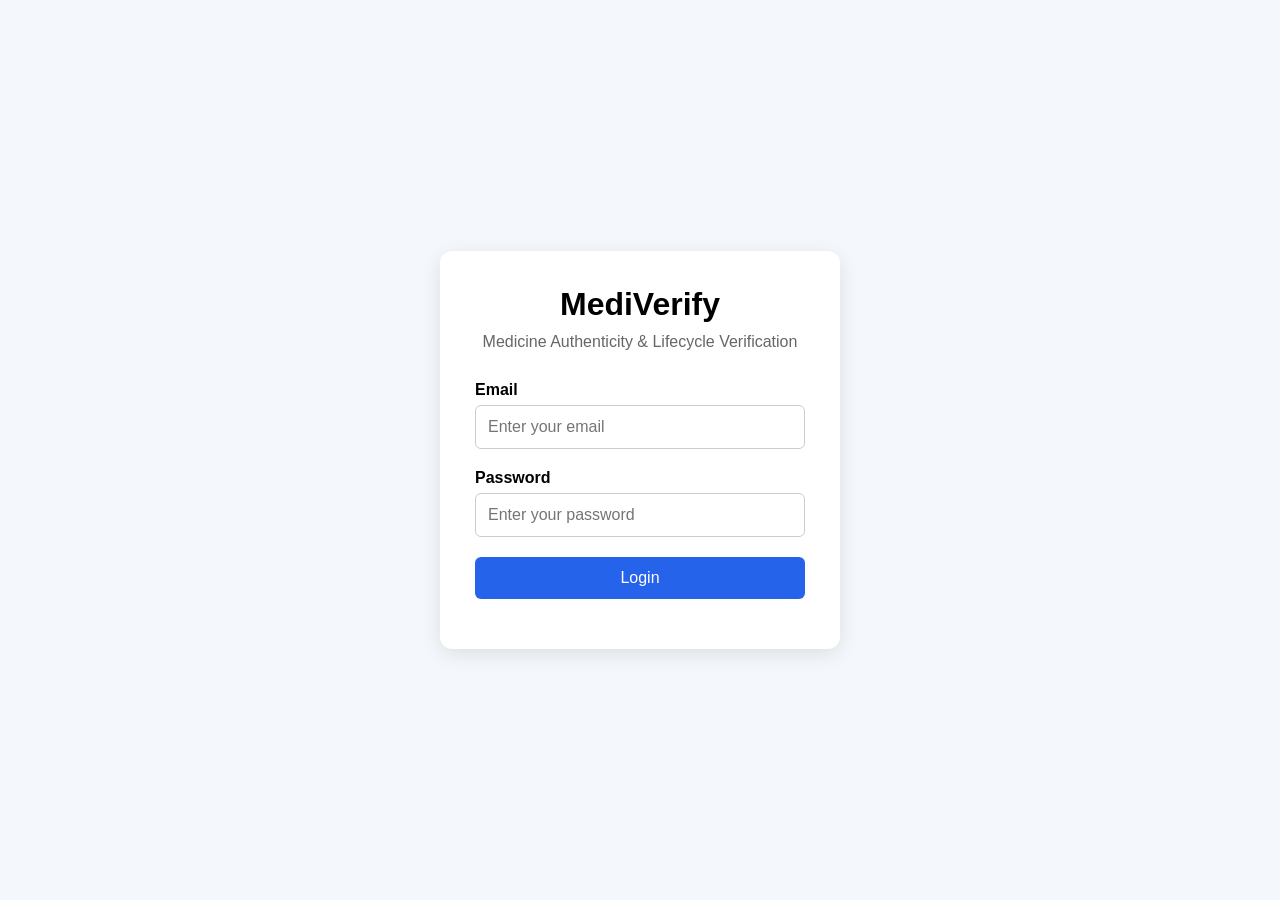
==== frontend/admin-dashboard.html @ 0118fb9e "Add admin dashboardand user management" ====
<!DOCTYPE html>
<html lang="en">

<head>
    <meta charset="UTF-8">
    <meta name="viewport" content="width=device-width, initial-scale=1.0">

    <title>MediVerify - Admin Dashboard</title>

    <link rel="stylesheet" href="css/style.css">
</head>

<body>

    <div class="dashboard-container">

        <!-- ================= SIDEBAR ================= -->

        <aside class="sidebar">

            <div class="sidebar-logo">
                <h2>MediVerify</h2>
                <p>Admin Panel</p>
            </div>

            <nav class="sidebar-nav">

                <a href="admin-dashboard.html" class="active">
                    Dashboard
                </a>

                <a href="admin-users.html">
                    Users
                </a>

                <a href="#">
                    Medicines
                </a>

                <a href="#">
                    Batches
                </a>

                <a href="#">
                    Lifecycle
                </a>

                <a href="#">
                    Verification
                </a>

            </nav>

            <button id="logoutBtn" class="logout-btn">
                Logout
            </button>

        </aside>


        <!-- ================= MAIN CONTENT ================= -->

        <main class="main-content">

            <header class="dashboard-header">

                <div>
                    <h1>Admin Dashboard</h1>
                    <p>System overview and statistics</p>
                </div>

            </header>


            <!-- ================= USERS ================= -->

            <section class="dashboard-section">

                <h2>Users</h2>

                <div class="stats-grid">

                    <div class="stat-card">
                        <h3>Total Users</h3>
                        <p id="totalUsers">-</p>
                    </div>

                    <div class="stat-card">
                        <h3>Active Users</h3>
                        <p id="activeUsers">-</p>
                    </div>

                    <div class="stat-card">
                        <h3>Inactive Users</h3>
                        <p id="inactiveUsers">-</p>
                    </div>

                    <div class="stat-card">
                        <h3>Manufacturers</h3>
                        <p id="manufacturers">-</p>
                    </div>

                    <div class="stat-card">
                        <h3>Chemists</h3>
                        <p id="chemists">-</p>
                    </div>

                    <div class="stat-card">
                        <h3>Admins</h3>
                        <p id="admins">-</p>
                    </div>

                </div>

            </section>


            <!-- ================= MEDICINES ================= -->

            <section class="dashboard-section">

                <h2>Medicines</h2>

                <div class="stats-grid">

                    <div class="stat-card">
                        <h3>Total Medicines</h3>
                        <p id="totalMedicines">-</p>
                    </div>

                </div>

            </section>


            <!-- ================= BATCHES ================= -->

            <section class="dashboard-section">

                <h2>Batches</h2>

                <div class="stats-grid">

                    <div class="stat-card">
                        <h3>Total Batches</h3>
                        <p id="totalBatches">-</p>
                    </div>

                    <div class="stat-card">
                        <h3>Active Batches</h3>
                        <p id="activeBatches">-</p>
                    </div>

                    <div class="stat-card">
                        <h3>Recalled Batches</h3>
                        <p id="recalledBatches">-</p>
                    </div>

                </div>

            </section>


            <!-- ================= SERIALIZED MEDICINES ================= -->

            <section class="dashboard-section">

                <h2>Serialized Medicines</h2>

                <div class="stats-grid">

                    <div class="stat-card">
                        <h3>Total Serialized</h3>
                        <p id="totalSerialized">-</p>
                    </div>

                    <div class="stat-card">
                        <h3>Manufactured</h3>
                        <p id="manufacturedMedicines">-</p>
                    </div>

                </div>

            </section>


            <!-- ================= VERIFICATIONS ================= -->

            <section class="dashboard-section">

                <h2>Verifications</h2>

                <div class="stats-grid">

                    <div class="stat-card">
                        <h3>Total Verifications</h3>
                        <p id="totalVerifications">-</p>
                    </div>

                    <div class="stat-card">
                        <h3>Authentic</h3>
                        <p id="authenticVerifications">-</p>
                    </div>

                    <div class="stat-card">
                        <h3>Expired</h3>
                        <p id="expiredVerifications">-</p>
                    </div>

                    <div class="stat-card">
                        <h3>Recalled</h3>
                        <p id="recalledVerifications">-</p>
                    </div>

                    <div class="stat-card">
                        <h3>Invalid</h3>
                        <p id="invalidVerifications">-</p>
                    </div>

                </div>

            </section>


            <!-- ================= LIFECYCLE ================= -->

            <section class="dashboard-section">

                <h2>Lifecycle Events</h2>

                <div class="stats-grid">

                    <div class="stat-card">
                        <h3>Total Events</h3>
                        <p id="totalLifecycle">-</p>
                    </div>

                    <div class="stat-card">
                        <h3>Manufactured</h3>
                        <p id="manufacturedEvents">-</p>
                    </div>

                    <div class="stat-card">
                        <h3>Distributed</h3>
                        <p id="distributedEvents">-</p>
                    </div>

                    <div class="stat-card">
                        <h3>Received</h3>
                        <p id="receivedEvents">-</p>
                    </div>

                    <div class="stat-card">
                        <h3>Sold</h3>
                        <p id="soldEvents">-</p>
                    </div>

                </div>

            </section>


            <!-- ================= RECALLS ================= -->

            <section class="dashboard-section">

                <h2>Recalls</h2>

                <div class="stats-grid">

                    <div class="stat-card">
                        <h3>Total Recalls</h3>
                        <p id="totalRecalls">-</p>
                    </div>

                    <div class="stat-card">
                        <h3>Active Recalls</h3>
                        <p id="activeRecalls">-</p>
                    </div>

                </div>

            </section>


            <!-- ================= ERROR ================= -->

            <div id="errorMessage" class="error-message"></div>

        </main>

    </div>


    <script src="js/admin-dashboard.js"></script>

</body>

</html>
---- frontend/css/style.css ----
* {
    box-sizing: border-box;
    margin: 0;
    padding: 0;
}

body {
    font-family: Arial, sans-serif;
    background: #f4f7fb;
}

.login-container {
    min-height: 100vh;

    display: flex;
    justify-content: center;
    align-items: center;
}

.login-card {
    width: 400px;
    padding: 35px;

    background: white;

    border-radius: 12px;

    box-shadow: 0 5px 20px rgba(0, 0, 0, 0.1);
}

.login-card h1 {
    text-align: center;
    margin-bottom: 10px;
}

.subtitle {
    text-align: center;
    color: #666;
    margin-bottom: 30px;
}

.login-card label {
    display: block;
    margin-bottom: 6px;
    font-weight: bold;
}

.login-card input {
    width: 100%;
    padding: 12px;

    margin-bottom: 20px;

    border: 1px solid #ccc;
    border-radius: 6px;

    font-size: 16px;
}

.login-card button {
    width: 100%;
    padding: 12px;

    border: none;
    border-radius: 6px;

    background: #2563eb;
    color: white;

    font-size: 16px;
    cursor: pointer;
}

.login-card button:hover {
    background: #1d4ed8;
}

#message {
    text-align: center;
    margin-top: 15px;
}
/* =========================
   DASHBOARD
========================= */

.dashboard {
    display: flex;
    min-height: 100vh;
}


/* SIDEBAR */

.sidebar {
    width: 240px;
    background: #111827;
    color: white;

    padding: 25px;

    display: flex;
    flex-direction: column;
}

.sidebar h2 {
    margin-bottom: 5px;
}

.role {
    color: #9ca3af;
    margin-bottom: 30px;
}

.sidebar nav {
    display: flex;
    flex-direction: column;
    gap: 8px;
}

.sidebar nav a {
    text-decoration: none;
    color: #d1d5db;

    padding: 12px;

    border-radius: 6px;
}

.sidebar nav a:hover,
.sidebar nav a.active {
    background: #2563eb;
    color: white;
}


/* LOGOUT */

.logout-btn {
    margin-top: auto;

    padding: 12px;

    border: none;
    border-radius: 6px;

    cursor: pointer;

    background: #dc2626;
    color: white;
}


/* MAIN CONTENT */

.main-content {
    flex: 1;

    padding: 35px;

    background: #f4f7fb;
}

.dashboard-header {
    margin-bottom: 30px;
}

.dashboard-header h1 {
    margin-bottom: 8px;
}

.dashboard-header p {
    color: #6b7280;
}


/* STATISTICS */

.stats {
    display: grid;

    grid-template-columns: repeat(4, 1fr);

    gap: 20px;

    margin-bottom: 35px;
}

.stat-card {
    background: white;

    padding: 25px;

    border-radius: 10px;

    box-shadow: 0 3px 12px rgba(0, 0, 0, 0.08);
}

.stat-card h3 {
    color: #6b7280;

    font-size: 15px;

    margin-bottom: 15px;
}

.stat-card p {
    font-size: 30px;

    font-weight: bold;
}


/* RECENT ACTIVITY */

.dashboard-section {
    background: white;

    padding: 25px;

    border-radius: 10px;

    box-shadow: 0 3px 12px rgba(0, 0, 0, 0.08);
}

.dashboard-section h2 {
    margin-bottom: 20px;
}

.activity-card {
    display: flex;

    justify-content: space-between;

    padding: 15px 0;

    border-bottom: 1px solid #eee;
}

.activity-card span {
    color: #6b7280;
}
/* MEDICINES FORM */

#medicineForm {
    display: flex;
    flex-direction: column;
    gap: 8px;
    max-width: 600px;
}

#medicineForm label {
    font-weight: bold;
    margin-top: 10px;
}

#medicineForm input,
#medicineForm textarea {
    width: 100%;
    padding: 12px;
    border: 1px solid #ccc;
    border-radius: 6px;
    font-size: 16px;
}

#medicineForm textarea {
    min-height: 100px;
    resize: vertical;
}

#medicineForm button {
    margin-top: 15px;
    padding: 12px;
    border: none;
    border-radius: 6px;
    background: #2563eb;
    color: white;
    font-size: 16px;
    cursor: pointer;
}

#medicineForm button:hover {
    background: #1d4ed8;
}

#medicineMessage {
    margin-top: 15px;
}

/* BATCH FORM */

#batchForm {
    display: flex;
    flex-direction: column;
    gap: 8px;
    max-width: 600px;
}

#batchForm label {
    font-weight: bold;
    margin-top: 10px;
}

#batchForm input,
#batchForm select {
    width: 100%;
    padding: 12px;
    border: 1px solid #ccc;
    border-radius: 6px;
    font-size: 16px;
}

#batchForm button {
    margin-top: 15px;
    padding: 12px;
    border: none;
    border-radius: 6px;
    background: #2563eb;
    color: white;
    font-size: 16px;
    cursor: pointer;
}

#batchForm button:hover {
    background: #1d4ed8;
}

#batchMessage {
    margin-top: 15px;
}

/* SERIALIZATION */

.serialize-btn {
    margin-top: 15px;
    padding: 10px 15px;
    border: none;
    border-radius: 6px;
    background: #2563eb;
    color: white;
    cursor: pointer;
}

.serialize-btn:hover {
    background: #1d4ed8;
}

.serialization-area {
    margin-top: 15px;
}

.serialization-form {
    display: flex;
    flex-direction: column;
    gap: 8px;
    max-width: 300px;
}

.serialization-form input {
    padding: 10px;
    border: 1px solid #ccc;
    border-radius: 6px;
}

.serialization-form button {
    padding: 10px;
    border: none;
    border-radius: 6px;
    background: #16a34a;
    color: white;
    cursor: pointer;
}

/* QR BUTTON */

.qr-btn {
    margin-top: 10px;
    padding: 10px 15px;
    border: none;
    border-radius: 6px;
    background: #7c3aed;
    color: white;
    cursor: pointer;
}

.qr-btn:hover {
    background: #6d28d9;
}

/* ============================================================
   QR CODES
============================================================ */

.qr-grid {
    display: grid;
    grid-template-columns:
        repeat(auto-fill, minmax(220px, 1fr));

    gap: 20px;

    margin-top: 20px;
}


.qr-card {
    background: white;

    border: 1px solid #ddd;

    border-radius: 10px;

    padding: 20px;

    text-align: center;

    box-shadow:
        0 2px 8px rgba(0, 0, 0, 0.08);
}


.qr-card img {
    width: 180px;

    height: 180px;

    object-fit: contain;

    margin-bottom: 15px;
}


.qr-card p {
    margin: 8px 0;

    font-size: 14px;

    word-break: break-word;
}

/* ============================================================
   PUBLIC VERIFICATION PAGE
============================================================ */

.verification-page {
    min-height: 100vh;

    display: flex;

    justify-content: center;

    align-items: center;

    padding: 20px;

    background: #f4f6f8;
}


.verification-card {
    width: 100%;

    max-width: 550px;

    background: white;

    padding: 40px;

    border-radius: 12px;

    box-shadow:
        0 4px 20px rgba(0, 0, 0, 0.1);

    text-align: center;
}


.verification-card h1 {
    margin-bottom: 5px;
}


.verification-subtitle {
    color: #666;

    margin-bottom: 30px;
}


.verification-details {
    text-align: left;

    margin-top: 25px;

    padding: 20px;

    background: #f8fafc;

    border-radius: 8px;
}


.verification-details p {
    margin: 10px 0;
}


.verification-message {
    margin-top: 25px;

    font-size: 16px;
}


/* ============================================================
   VERIFICATION STATUS
============================================================ */

.verification-authentic,
.verification-expired,
.verification-recalled,
.verification-invalid {

    padding: 18px;

    border-radius: 8px;

    margin-bottom: 20px;

    font-size: 22px;

    font-weight: bold;
}


.verification-authentic {
    background: #dcfce7;

    color: #166534;
}


.verification-expired {
    background: #fef3c7;

    color: #92400e;
}


.verification-recalled {
    background: #fee2e2;

    color: #991b1b;
}


.verification-invalid {
    background: #fee2e2;

    color: #991b1b;
}



.lifecycle-public {
margin-top: 30px;
padding-top: 25px;
border-top: 1px solid #ddd;
}

.lifecycle-public h2 {
margin-bottom: 25px;
}

.public-lifecycle-item {
display: flex;
gap: 15px;
align-items: flex-start;
}

.lifecycle-dot {
min-width: 35px;
height: 35px;
border-radius: 50%;
background: #f1f1f1;
display: flex;
align-items: center;
justify-content: center;
font-weight: bold;
}

.lifecycle-content {
flex: 1;
}

.lifecycle-content h3 {
margin: 0 0 10px;
}

.lifecycle-content p {
margin: 6px 0;
}

.lifecycle-arrow {
margin-left: 12px;
padding: 8px 0;
font-size: 24px;
font-weight: bold;
}


/* ============================================================
   ADMIN DASHBOARD
   ============================================================ */

.dashboard-container {
    display: flex;
    min-height: 100vh;
}

.sidebar {
    width: 240px;
    min-height: 100vh;
    padding: 25px 20px;
    box-sizing: border-box;
    border-right: 1px solid #ddd;
}

.sidebar-logo {
    margin-bottom: 35px;
}

.sidebar-logo h2 {
    margin: 0;
}

.sidebar-logo p {
    margin-top: 5px;
    color: #777;
}

.sidebar-nav {
    display: flex;
    flex-direction: column;
    gap: 10px;
}

.sidebar-nav a {
    text-decoration: none;
    padding: 12px 15px;
    border-radius: 8px;
}

.sidebar-nav a.active {
    font-weight: bold;
}

.logout-btn {
    margin-top: 30px;
    width: 100%;
    padding: 12px;
    border: none;
    border-radius: 8px;
    cursor: pointer;
}

.main-content {
    flex: 1;
    padding: 30px;
}

.dashboard-header {
    margin-bottom: 35px;
}

.dashboard-header h1 {
    margin-bottom: 5px;
}

.dashboard-header p {
    margin-top: 0;
    color: #777;
}

.dashboard-section {
    margin-bottom: 40px;
}

.dashboard-section h2 {
    margin-bottom: 20px;
}

.stats-grid {
    display: grid;
    grid-template-columns: repeat(auto-fit, minmax(180px, 1fr));
    gap: 18px;
}

.stat-card {
    padding: 22px;
    border: 1px solid #ddd;
    border-radius: 12px;
    background: #fff;
}

.stat-card h3 {
    margin: 0 0 15px;
    font-size: 15px;
}

.stat-card p {
    margin: 0;
    font-size: 30px;
    font-weight: bold;
}

.error-message {
    margin-top: 25px;
    padding: 15px;
    color: #b00020;
    font-weight: bold;
}

/* ============================================================
   ADMIN USER MANAGEMENT
   ============================================================ */

.table-container {
    width: 100%;
    overflow-x: auto;
}

.table-container table {
    width: 100%;
    border-collapse: collapse;
    background: #fff;
}

.table-container th,
.table-container td {
    padding: 14px 16px;
    text-align: left;
    border-bottom: 1px solid #ddd;
}

.table-container th {
    font-weight: bold;
}

.user-action-btn {
    padding: 8px 14px;
    border: none;
    border-radius: 6px;
    cursor: pointer;
}
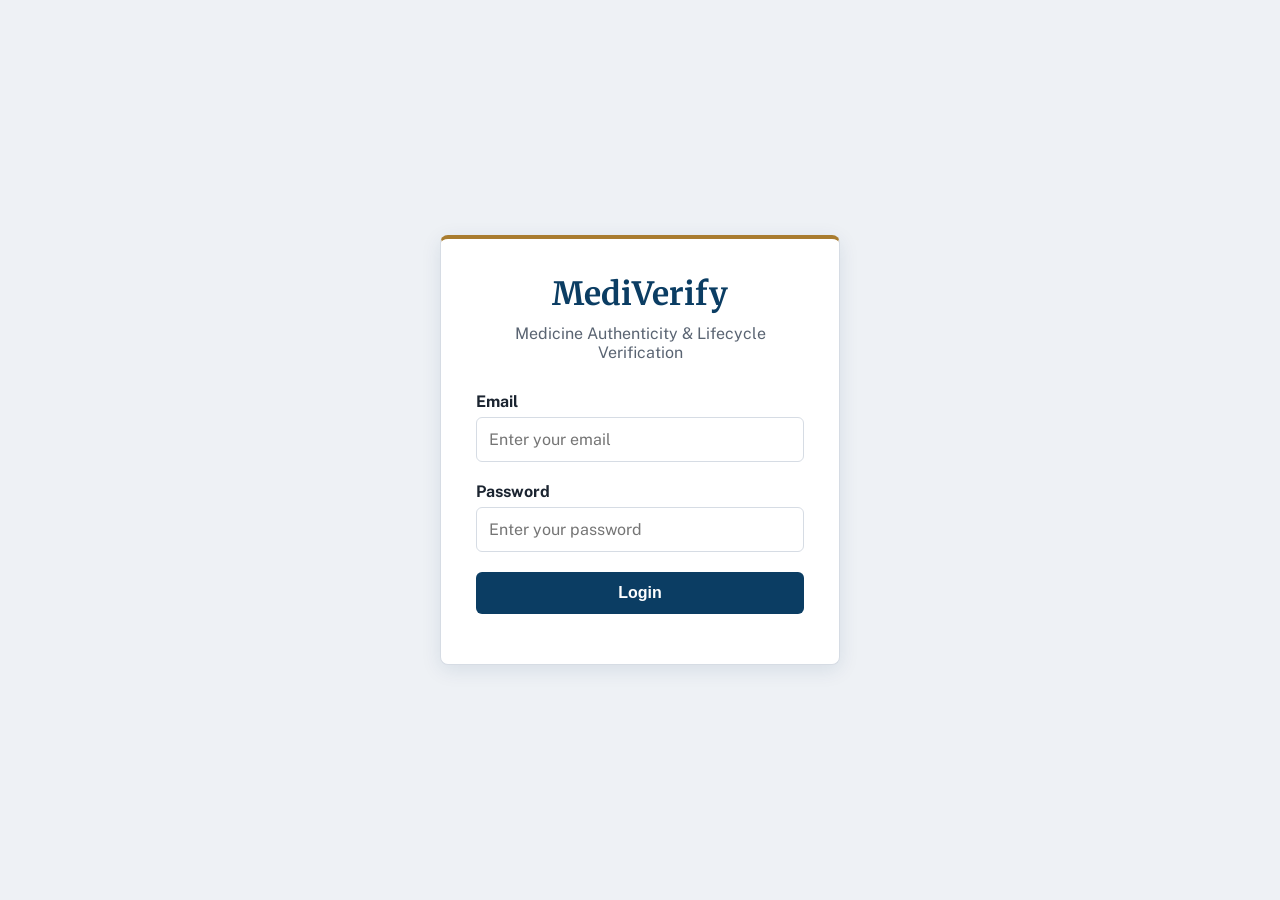
==== commit 6be5c4b2: "Created registration page ,fixed some styling and UI" ====
--- a/frontend/admin-dashboard.html
+++ b/frontend/admin-dashboard.html
@@ -33,21 +33,7 @@
                     Users
                 </a>
 
-                <a href="#">
-                    Medicines
-                </a>
-
-                <a href="#">
-                    Batches
-                </a>
-
-                <a href="#">
-                    Lifecycle
-                </a>
-
-                <a href="#">
-                    Verification
-                </a>
+            
 
             </nav>
 
@@ -292,8 +278,8 @@
     </div>
 
 
-    <script src="js/admin-dashboard.js"></script>
-
+<script src="js/config.js"></script>
+<script src="js/admin-dashboard.js"></script>
 </body>
 
 </html>
--- a/frontend/css/style.css
+++ b/frontend/css/style.css
@@ -1,3 +1,45 @@
+@import url('https://fonts.googleapis.com/css2?family=Merriweather:wght@400;700&family=Public+Sans:wght@400;500;600;700&display=swap');
+
+:root {
+    /* Core palette: deep civic navy + restrained gold accent */
+    --gov-navy: #0b3d63;
+    --gov-navy-dark: #072544;
+    --gov-blue: #145a9e;
+    --gov-blue-dark: #0e4478;
+    --gov-teal: #0c6674;
+    --gov-teal-dark: #094e59;
+    --gov-gold: #a97c2f;
+    --gov-gold-dark: #8a6425;
+
+    /* Surfaces & text */
+    --gov-bg: #eef1f5;
+    --gov-surface: #ffffff;
+    --gov-border: #d6dce4;
+    --gov-text: #1b2430;
+    --gov-text-muted: #5a6472;
+
+    /* Status colors */
+    --gov-green: #146c43;
+    --gov-green-bg: #e2f3ea;
+    --gov-amber: #92400e;
+    --gov-amber-bg: #fdf1dc;
+    --gov-red: #9c1c1c;
+    --gov-red-bg: #fbe4e4;
+
+    /* Typography */
+    --gov-font-heading: 'Merriweather', Georgia, 'Times New Roman', serif;
+    --gov-font-body: 'Public Sans', 'Segoe UI', Arial, sans-serif;
+
+    /* Aliases used by the registration page below, mapped onto the gov palette */
+    --em-bg: var(--gov-navy-dark);
+    --em-card: rgba(255, 255, 255, 0.07);
+    --em-border: rgba(255, 255, 255, 0.16);
+    --em-violet: var(--gov-blue);
+    --em-cyan: var(--gov-gold);
+    --em-dim: rgba(255, 255, 255, 0.62);
+    --em-text: #f2f4f7;
+}
+
 * {
     box-sizing: border-box;
     margin: 0;
@@ -5,8 +47,18 @@
 }
 
 body {
-    font-family: Arial, sans-serif;
-    background: #f4f7fb;
+    font-family: var(--gov-font-body);
+    background: var(--gov-bg);
+    color: var(--gov-text);
+}
+
+a {
+    color: var(--gov-blue);
+}
+
+:focus-visible {
+    outline: 3px solid var(--gov-gold);
+    outline-offset: 2px;
 }
 
 .login-container {
@@ -21,21 +73,25 @@
     width: 400px;
     padding: 35px;
 
-    background: white;
-
-    border-radius: 12px;
-
-    box-shadow: 0 5px 20px rgba(0, 0, 0, 0.1);
+    background: var(--gov-surface);
+    border: 1px solid var(--gov-border);
+    border-top: 4px solid var(--gov-gold);
+
+    border-radius: 8px;
+
+    box-shadow: 0 5px 20px rgba(11, 61, 99, 0.1);
 }
 
 .login-card h1 {
     text-align: center;
     margin-bottom: 10px;
+    font-family: var(--gov-font-heading);
+    color: var(--gov-navy);
 }
 
 .subtitle {
     text-align: center;
-    color: #666;
+    color: var(--gov-text-muted);
     margin-bottom: 30px;
 }
 
@@ -43,6 +99,7 @@
     display: block;
     margin-bottom: 6px;
     font-weight: bold;
+    color: var(--gov-text);
 }
 
 .login-card input {
@@ -51,10 +108,17 @@
 
     margin-bottom: 20px;
 
-    border: 1px solid #ccc;
+    border: 1px solid var(--gov-border);
     border-radius: 6px;
 
     font-size: 16px;
+    font-family: inherit;
+}
+
+.login-card input:focus {
+    outline: none;
+    border-color: var(--gov-blue);
+    box-shadow: 0 0 0 3px rgba(20, 90, 158, 0.15);
 }
 
 .login-card button {
@@ -64,20 +128,22 @@
     border: none;
     border-radius: 6px;
 
-    background: #2563eb;
+    background: var(--gov-navy);
     color: white;
 
     font-size: 16px;
+    font-weight: 600;
     cursor: pointer;
 }
 
 .login-card button:hover {
-    background: #1d4ed8;
+    background: var(--gov-navy-dark);
 }
 
 #message {
     text-align: center;
     margin-top: 15px;
+    color: var(--gov-text-muted);
 }
 /* =========================
    DASHBOARD
@@ -93,7 +159,7 @@
 
 .sidebar {
     width: 240px;
-    background: #111827;
+    background: var(--gov-navy-dark);
     color: white;
 
     padding: 25px;
@@ -104,10 +170,11 @@
 
 .sidebar h2 {
     margin-bottom: 5px;
+    font-family: var(--gov-font-heading);
 }
 
 .role {
-    color: #9ca3af;
+    color: rgba(255, 255, 255, 0.6);
     margin-bottom: 30px;
 }
 
@@ -119,16 +186,18 @@
 
 .sidebar nav a {
     text-decoration: none;
-    color: #d1d5db;
+    color: rgba(255, 255, 255, 0.75);
 
     padding: 12px;
 
     border-radius: 6px;
+    border-left: 3px solid transparent;
 }
 
 .sidebar nav a:hover,
 .sidebar nav a.active {
-    background: #2563eb;
+    background: rgba(255, 255, 255, 0.08);
+    border-left: 3px solid var(--gov-gold);
     color: white;
 }
 
@@ -145,8 +214,13 @@
 
     cursor: pointer;
 
-    background: #dc2626;
-    color: white;
+    background: var(--gov-red);
+    color: white;
+    font-weight: 600;
+}
+
+.logout-btn:hover {
+    background: #7d1616;
 }
 
 
@@ -157,7 +231,7 @@
 
     padding: 35px;
 
-    background: #f4f7fb;
+    background: var(--gov-bg);
 }
 
 .dashboard-header {
@@ -166,10 +240,12 @@
 
 .dashboard-header h1 {
     margin-bottom: 8px;
+    font-family: var(--gov-font-heading);
+    color: var(--gov-navy);
 }
 
 .dashboard-header p {
-    color: #6b7280;
+    color: var(--gov-text-muted);
 }
 
 
@@ -186,44 +262,52 @@
 }
 
 .stat-card {
-    background: white;
+    background: var(--gov-surface);
+    border: 1px solid var(--gov-border);
+    border-left: 4px solid var(--gov-blue);
 
     padding: 25px;
 
-    border-radius: 10px;
-
-    box-shadow: 0 3px 12px rgba(0, 0, 0, 0.08);
+    border-radius: 8px;
+
+    box-shadow: 0 3px 12px rgba(11, 61, 99, 0.06);
 }
 
 .stat-card h3 {
-    color: #6b7280;
+    color: var(--gov-text-muted);
 
     font-size: 15px;
 
     margin-bottom: 15px;
+    font-weight: 600;
 }
 
 .stat-card p {
     font-size: 30px;
 
     font-weight: bold;
+    color: var(--gov-navy);
+    font-family: var(--gov-font-heading);
 }
 
 
 /* RECENT ACTIVITY */
 
 .dashboard-section {
-    background: white;
+    background: var(--gov-surface);
+    border: 1px solid var(--gov-border);
 
     padding: 25px;
 
-    border-radius: 10px;
-
-    box-shadow: 0 3px 12px rgba(0, 0, 0, 0.08);
+    border-radius: 8px;
+
+    box-shadow: 0 3px 12px rgba(11, 61, 99, 0.06);
 }
 
 .dashboard-section h2 {
     margin-bottom: 20px;
+    font-family: var(--gov-font-heading);
+    color: var(--gov-navy);
 }
 
 .activity-card {
@@ -233,11 +317,11 @@
 
     padding: 15px 0;
 
-    border-bottom: 1px solid #eee;
+    border-bottom: 1px solid var(--gov-border);
 }
 
 .activity-card span {
-    color: #6b7280;
+    color: var(--gov-text-muted);
 }
 /* MEDICINES FORM */
 
@@ -251,15 +335,24 @@
 #medicineForm label {
     font-weight: bold;
     margin-top: 10px;
+    color: var(--gov-text);
 }
 
 #medicineForm input,
 #medicineForm textarea {
     width: 100%;
     padding: 12px;
-    border: 1px solid #ccc;
+    border: 1px solid var(--gov-border);
     border-radius: 6px;
     font-size: 16px;
+    font-family: inherit;
+}
+
+#medicineForm input:focus,
+#medicineForm textarea:focus {
+    outline: none;
+    border-color: var(--gov-blue);
+    box-shadow: 0 0 0 3px rgba(20, 90, 158, 0.15);
 }
 
 #medicineForm textarea {
@@ -272,18 +365,20 @@
     padding: 12px;
     border: none;
     border-radius: 6px;
-    background: #2563eb;
+    background: var(--gov-navy);
     color: white;
     font-size: 16px;
+    font-weight: 600;
     cursor: pointer;
 }
 
 #medicineForm button:hover {
-    background: #1d4ed8;
+    background: var(--gov-navy-dark);
 }
 
 #medicineMessage {
     margin-top: 15px;
+    color: var(--gov-text-muted);
 }
 
 /* BATCH FORM */
@@ -298,15 +393,24 @@
 #batchForm label {
     font-weight: bold;
     margin-top: 10px;
+    color: var(--gov-text);
 }
 
 #batchForm input,
 #batchForm select {
     width: 100%;
     padding: 12px;
-    border: 1px solid #ccc;
+    border: 1px solid var(--gov-border);
     border-radius: 6px;
     font-size: 16px;
+    font-family: inherit;
+}
+
+#batchForm input:focus,
+#batchForm select:focus {
+    outline: none;
+    border-color: var(--gov-blue);
+    box-shadow: 0 0 0 3px rgba(20, 90, 158, 0.15);
 }
 
 #batchForm button {
@@ -314,18 +418,20 @@
     padding: 12px;
     border: none;
     border-radius: 6px;
-    background: #2563eb;
+    background: var(--gov-navy);
     color: white;
     font-size: 16px;
+    font-weight: 600;
     cursor: pointer;
 }
 
 #batchForm button:hover {
-    background: #1d4ed8;
+    background: var(--gov-navy-dark);
 }
 
 #batchMessage {
     margin-top: 15px;
+    color: var(--gov-text-muted);
 }
 
 /* SERIALIZATION */
@@ -335,13 +441,14 @@
     padding: 10px 15px;
     border: none;
     border-radius: 6px;
-    background: #2563eb;
-    color: white;
+    background: var(--gov-gold);
+    color: white;
+    font-weight: 600;
     cursor: pointer;
 }
 
 .serialize-btn:hover {
-    background: #1d4ed8;
+    background: var(--gov-gold-dark);
 }
 
 .serialization-area {
@@ -357,16 +464,18 @@
 
 .serialization-form input {
     padding: 10px;
-    border: 1px solid #ccc;
-    border-radius: 6px;
+    border: 1px solid var(--gov-border);
+    border-radius: 6px;
+    font-family: inherit;
 }
 
 .serialization-form button {
     padding: 10px;
     border: none;
     border-radius: 6px;
-    background: #16a34a;
-    color: white;
+    background: var(--gov-green);
+    color: white;
+    font-weight: 600;
     cursor: pointer;
 }
 
@@ -377,13 +486,14 @@
     padding: 10px 15px;
     border: none;
     border-radius: 6px;
-    background: #7c3aed;
-    color: white;
+    background: var(--gov-teal);
+    color: white;
+    font-weight: 600;
     cursor: pointer;
 }
 
 .qr-btn:hover {
-    background: #6d28d9;
+    background: var(--gov-teal-dark);
 }
 
 /* ============================================================
@@ -402,18 +512,19 @@
 
 
 .qr-card {
-    background: white;
-
-    border: 1px solid #ddd;
-
-    border-radius: 10px;
+    background: var(--gov-surface);
+
+    border: 1px solid var(--gov-border);
+    border-top: 3px solid var(--gov-navy);
+
+    border-radius: 8px;
 
     padding: 20px;
 
     text-align: center;
 
     box-shadow:
-        0 2px 8px rgba(0, 0, 0, 0.08);
+        0 2px 8px rgba(11, 61, 99, 0.08);
 }
 
 
@@ -425,6 +536,10 @@
     object-fit: contain;
 
     margin-bottom: 15px;
+    padding: 8px;
+    background: white;
+    border: 1px solid var(--gov-border);
+    border-radius: 6px;
 }
 
 
@@ -434,6 +549,7 @@
     font-size: 14px;
 
     word-break: break-word;
+    color: var(--gov-text-muted);
 }
 
 /* ============================================================
@@ -451,7 +567,7 @@
 
     padding: 20px;
 
-    background: #f4f6f8;
+    background: var(--gov-bg);
 }
 
 
@@ -460,14 +576,16 @@
 
     max-width: 550px;
 
-    background: white;
+    background: var(--gov-surface);
+    border: 1px solid var(--gov-border);
+    border-top: 5px solid var(--gov-navy);
 
     padding: 40px;
 
-    border-radius: 12px;
+    border-radius: 10px;
 
     box-shadow:
-        0 4px 20px rgba(0, 0, 0, 0.1);
+        0 4px 20px rgba(11, 61, 99, 0.12);
 
     text-align: center;
 }
@@ -475,11 +593,13 @@
 
 .verification-card h1 {
     margin-bottom: 5px;
+    font-family: var(--gov-font-heading);
+    color: var(--gov-navy);
 }
 
 
 .verification-subtitle {
-    color: #666;
+    color: var(--gov-text-muted);
 
     margin-bottom: 30px;
 }
@@ -492,7 +612,8 @@
 
     padding: 20px;
 
-    background: #f8fafc;
+    background: var(--gov-bg);
+    border: 1px solid var(--gov-border);
 
     border-radius: 8px;
 }
@@ -507,6 +628,7 @@
     margin-top: 25px;
 
     font-size: 16px;
+    color: var(--gov-text);
 }
 
 
@@ -532,30 +654,30 @@
 
 
 .verification-authentic {
-    background: #dcfce7;
-
-    color: #166534;
+    background: var(--gov-green-bg);
+
+    color: var(--gov-green);
 }
 
 
 .verification-expired {
-    background: #fef3c7;
-
-    color: #92400e;
+    background: var(--gov-amber-bg);
+
+    color: var(--gov-amber);
 }
 
 
 .verification-recalled {
-    background: #fee2e2;
-
-    color: #991b1b;
+    background: var(--gov-red-bg);
+
+    color: var(--gov-red);
 }
 
 
 .verification-invalid {
-    background: #fee2e2;
-
-    color: #991b1b;
+    background: var(--gov-red-bg);
+
+    color: var(--gov-red);
 }
 
 
@@ -563,11 +685,14 @@
 .lifecycle-public {
 margin-top: 30px;
 padding-top: 25px;
-border-top: 1px solid #ddd;
+border-top: 1px solid var(--gov-border);
 }
 
 .lifecycle-public h2 {
 margin-bottom: 25px;
+font-family: var(--gov-font-heading);
+color: var(--gov-navy);
+text-align: left;
 }
 
 .public-lifecycle-item {
@@ -580,7 +705,8 @@
 min-width: 35px;
 height: 35px;
 border-radius: 50%;
-background: #f1f1f1;
+background: var(--gov-navy);
+color: white;
 display: flex;
 align-items: center;
 justify-content: center;
@@ -589,14 +715,17 @@
 
 .lifecycle-content {
 flex: 1;
+text-align: left;
 }
 
 .lifecycle-content h3 {
 margin: 0 0 10px;
+color: var(--gov-text);
 }
 
 .lifecycle-content p {
 margin: 6px 0;
+color: var(--gov-text-muted);
 }
 
 .lifecycle-arrow {
@@ -604,6 +733,7 @@
 padding: 8px 0;
 font-size: 24px;
 font-weight: bold;
+color: var(--gov-gold);
 }
 
 
@@ -621,7 +751,9 @@
     min-height: 100vh;
     padding: 25px 20px;
     box-sizing: border-box;
-    border-right: 1px solid #ddd;
+    background: var(--gov-navy-dark);
+    color: white;
+    border-right: 1px solid var(--gov-border);
 }
 
 .sidebar-logo {
@@ -630,11 +762,12 @@
 
 .sidebar-logo h2 {
     margin: 0;
+    font-family: var(--gov-font-heading);
 }
 
 .sidebar-logo p {
     margin-top: 5px;
-    color: #777;
+    color: rgba(255, 255, 255, 0.6);
 }
 
 .sidebar-nav {
@@ -645,12 +778,22 @@
 
 .sidebar-nav a {
     text-decoration: none;
+    color: rgba(255, 255, 255, 0.75);
     padding: 12px 15px;
     border-radius: 8px;
+    border-left: 3px solid transparent;
+}
+
+.sidebar-nav a:hover {
+    background: rgba(255, 255, 255, 0.08);
+    color: white;
 }
 
 .sidebar-nav a.active {
     font-weight: bold;
+    color: white;
+    background: rgba(255, 255, 255, 0.08);
+    border-left: 3px solid var(--gov-gold);
 }
 
 .logout-btn {
@@ -660,11 +803,19 @@
     border: none;
     border-radius: 8px;
     cursor: pointer;
+    background: var(--gov-red);
+    color: white;
+    font-weight: 600;
+}
+
+.logout-btn:hover {
+    background: #7d1616;
 }
 
 .main-content {
     flex: 1;
     padding: 30px;
+    background: var(--gov-bg);
 }
 
 .dashboard-header {
@@ -673,11 +824,13 @@
 
 .dashboard-header h1 {
     margin-bottom: 5px;
+    font-family: var(--gov-font-heading);
+    color: var(--gov-navy);
 }
 
 .dashboard-header p {
     margin-top: 0;
-    color: #777;
+    color: var(--gov-text-muted);
 }
 
 .dashboard-section {
@@ -686,6 +839,8 @@
 
 .dashboard-section h2 {
     margin-bottom: 20px;
+    font-family: var(--gov-font-heading);
+    color: var(--gov-navy);
 }
 
 .stats-grid {
@@ -696,27 +851,34 @@
 
 .stat-card {
     padding: 22px;
-    border: 1px solid #ddd;
-    border-radius: 12px;
-    background: #fff;
+    border: 1px solid var(--gov-border);
+    border-left: 4px solid var(--gov-blue);
+    border-radius: 8px;
+    background: var(--gov-surface);
 }
 
 .stat-card h3 {
     margin: 0 0 15px;
     font-size: 15px;
+    color: var(--gov-text-muted);
+    font-weight: 600;
 }
 
 .stat-card p {
     margin: 0;
     font-size: 30px;
     font-weight: bold;
+    color: var(--gov-navy);
+    font-family: var(--gov-font-heading);
 }
 
 .error-message {
     margin-top: 25px;
     padding: 15px;
-    color: #b00020;
+    background: var(--gov-red-bg);
+    color: var(--gov-red);
     font-weight: bold;
+    border-radius: 6px;
 }
 
 /* ============================================================
@@ -731,18 +893,27 @@
 .table-container table {
     width: 100%;
     border-collapse: collapse;
-    background: #fff;
+    background: var(--gov-surface);
+    border: 1px solid var(--gov-border);
+    border-radius: 8px;
+    overflow: hidden;
 }
 
 .table-container th,
 .table-container td {
     padding: 14px 16px;
     text-align: left;
-    border-bottom: 1px solid #ddd;
+    border-bottom: 1px solid var(--gov-border);
 }
 
 .table-container th {
     font-weight: bold;
+    background: var(--gov-navy);
+    color: white;
+}
+
+.table-container tbody tr:hover {
+    background: var(--gov-bg);
 }
 
 .user-action-btn {
@@ -750,4 +921,190 @@
     border: none;
     border-radius: 6px;
     cursor: pointer;
+    background: var(--gov-blue);
+    color: white;
+    font-weight: 600;
+}
+
+.user-action-btn:hover {
+    background: var(--gov-blue-dark);
+}
+
+/* =========================================
+   REGISTRATION PAGE
+   ========================================= */
+
+.auth-container {
+    min-height: 100vh;
+    display: flex;
+    align-items: center;
+    justify-content: center;
+    padding: 40px 20px;
+    background:
+        radial-gradient(circle at top left, rgba(20, 90, 158, 0.25), transparent 35%),
+        radial-gradient(circle at bottom right, rgba(169, 124, 47, 0.15), transparent 35%),
+        var(--em-bg);
+}
+
+.auth-card {
+    width: 100%;
+    max-width: 460px;
+    padding: 38px;
+    background: var(--em-card);
+    border: 1px solid var(--em-border);
+    border-top: 4px solid var(--gov-gold);
+    border-radius: 12px;
+    backdrop-filter: blur(14px);
+    box-shadow: 0 20px 60px rgba(0, 0, 0, 0.35);
+}
+
+.auth-header {
+    text-align: center;
+    margin-bottom: 30px;
+}
+
+.auth-header h1 {
+    margin: 0;
+    font-size: 32px;
+    font-weight: 700;
+    font-family: var(--gov-font-heading);
+    background: linear-gradient(135deg, var(--em-violet), var(--em-cyan));
+    -webkit-background-clip: text;
+    -webkit-text-fill-color: transparent;
+}
+
+.auth-header p {
+    margin-top: 8px;
+    color: var(--em-dim);
+    font-size: 14px;
+}
+
+.form-group {
+    margin-bottom: 20px;
+}
+
+.form-group label {
+    display: block;
+    margin-bottom: 8px;
+    color: var(--em-text);
+    font-size: 14px;
+    font-weight: 500;
+}
+
+.form-group input,
+.form-group select {
+    width: 100%;
+    box-sizing: border-box;
+    padding: 13px 14px;
+    border: 1px solid var(--em-border);
+    border-radius: 10px;
+    background: rgba(255, 255, 255, 0.04);
+    color: var(--em-text);
+    font-family: inherit;
+    font-size: 14px;
+    outline: none;
+    transition: 0.2s ease;
+}
+
+.form-group input::placeholder {
+    color: var(--em-dim);
+}
+
+.form-group input:focus,
+.form-group select:focus {
+    border-color: var(--em-violet);
+    box-shadow: 0 0 0 3px rgba(20, 90, 158, 0.25);
+}
+
+.form-group select {
+    cursor: pointer;
+}
+
+.form-group select option {
+    background: #101019;
+    color: #f1f0f6;
+}
+
+#registerButton {
+    width: 100%;
+    padding: 14px;
+    margin-top: 8px;
+    border: none;
+    border-radius: 10px;
+    background: linear-gradient(
+        135deg,
+        var(--em-violet),
+        var(--em-cyan)
+    );
+    color: white;
+    font-family: inherit;
+    font-size: 15px;
+    font-weight: 600;
+    cursor: pointer;
+    transition: transform 0.2s ease, box-shadow 0.2s ease, opacity 0.2s ease;
+}
+
+#registerButton:hover {
+    transform: translateY(-1px);
+    box-shadow: 0 8px 25px rgba(169, 124, 47, 0.3);
+}
+
+#registerButton:active {
+    transform: translateY(0);
+}
+
+#registerButton:disabled {
+    cursor: not-allowed;
+    opacity: 0.65;
+    transform: none;
+    box-shadow: none;
+}
+
+#registerMessage {
+    min-height: 20px;
+    margin: 5px 0 12px;
+    color: var(--em-dim);
+    font-size: 13px;
+    text-align: center;
+}
+
+.auth-footer {
+    margin-top: 24px;
+    text-align: center;
+}
+
+.auth-footer p {
+    margin: 0;
+    color: var(--em-dim);
+    font-size: 14px;
+}
+
+.auth-footer a {
+    color: var(--em-cyan);
+    text-decoration: none;
+    font-weight: 500;
+}
+
+.auth-footer a:hover {
+    text-decoration: underline;
+}
+
+
+/* =========================================
+   MOBILE
+   ========================================= */
+
+@media (max-width: 520px) {
+
+    .auth-container {
+        padding: 25px 15px;
+    }
+
+    .auth-card {
+        padding: 28px 22px;
+    }
+
+    .auth-header h1 {
+        font-size: 28px;
+    }
 }
